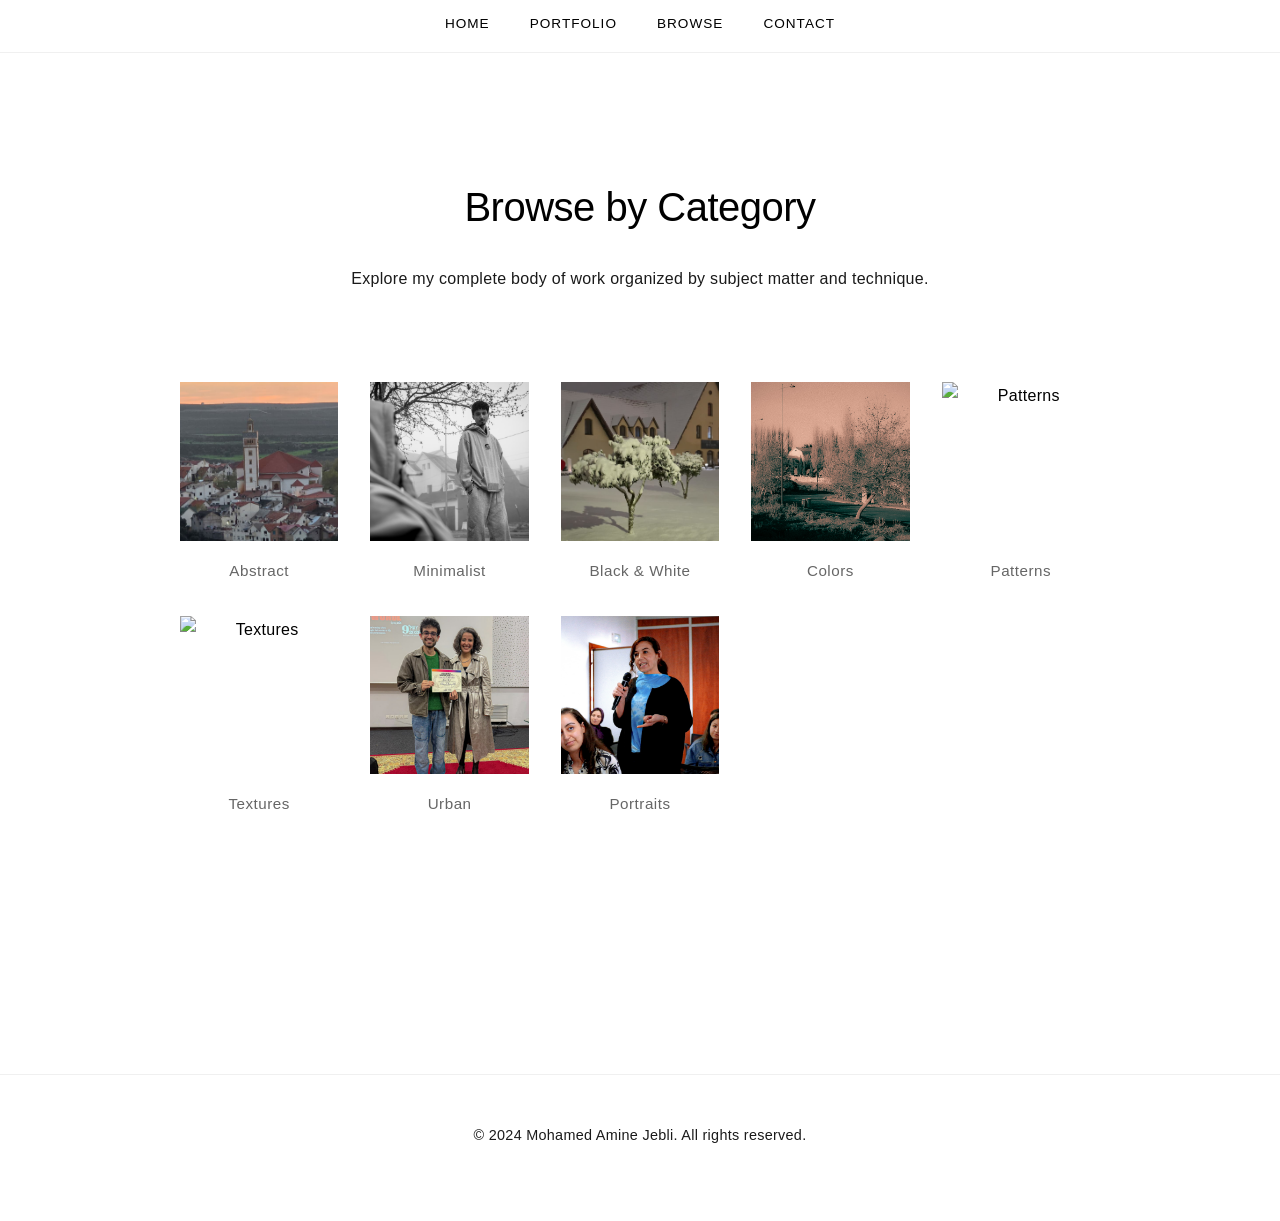
==== browse.html @ 8ff95b65 "first commit" ====
<!DOCTYPE html>
<html lang="en">
<head>
  <meta charset="UTF-8">
  <meta name="viewport" content="width=device-width, initial-scale=1.0">
  <title>Browse | Mohamed Amine Jebli</title>
  <link rel="stylesheet" href="./css/style.css">
</head>
<body data-page="browse">
  <header>
    <nav>
      <a href="index.html">Home</a>
      <a href="portfolio.html">Portfolio</a>
      <a href="browse.html">Browse</a>
      <a href="contact.html">Contact</a>
    </nav>
  </header>

  <main>
    <section id="browse">
      <h2 id="browse-title">Browse by Category</h2>
      <p id="browse-description"></p>
      <div id="category-container" class="category-container">
        <div id="category-grid" class="category-grid"></div>
      </div>
      <div id="browse-gallery" class="gallery" hidden></div>
    </section>
  </main>

  <footer>
    <p id="site-footer"></p>
  </footer>

  <script src="./js/main.js"></script>
</body>
</html>
---- css/style.css ----
/* ========================================
   MINIMALIST ARTIST PORTFOLIO
   Pure white background, clean typography
   ======================================== */

* {
  margin: 0;
  padding: 0;
  box-sizing: border-box;
}

html {
  scroll-behavior: smooth;
}

body {
  background-color: #ffffff;
  color: #000000;
  font-family: -apple-system, BlinkMacSystemFont, "Segoe UI", "Helvetica Neue", sans-serif;
  line-height: 1.8;
  font-size: 16px;
  letter-spacing: 0.3px;
}

/* ========================================
   TYPOGRAPHY
   ======================================== */

h1 {
  font-size: 3.5rem;
  font-weight: 300;
  line-height: 1.2;
  letter-spacing: -1px;
  margin-bottom: 1.5rem;
}

h2 {
  font-size: 2.5rem;
  font-weight: 300;
  line-height: 1.3;
  letter-spacing: -0.5px;
  margin-bottom: 2rem;
  margin-top: 3rem;
}

h3 {
  font-size: 1.5rem;
  font-weight: 400;
  margin-bottom: 1rem;
}

p {
  margin-bottom: 1.5rem;
  color: #1a1a1a;
}

a {
  color: #000000;
  text-decoration: none;
  position: relative;
  transition: color 0.2s ease;
}

a:hover {
  color: #666666;
}

/* ========================================
   LAYOUT & SPACING
   ======================================== */

header {
  position: sticky;
  top: 0;
  background-color: #ffffff;
  z-index: 100;
  border-bottom: 1px solid #f0f0f0;
}

nav {
  max-width: 1200px;
  margin: 0 auto;
  padding: 0.75rem 60px;
  display: flex;
  justify-content: center;
  gap: 2.5rem;
}

nav a {
  font-size: 0.85rem;
  font-weight: 350;
  text-transform: uppercase;
  letter-spacing: 1px;
  position: relative;
  padding-bottom: 0.25rem;
}

nav a::after {
  content: '';
  position: absolute;
  bottom: 0;
  left: 0;
  width: 0;
  height: 1px;
  background-color: #000000;
  transition: width 0.3s ease;
}

nav a:hover::after {
  width: 100%;
}

main {
  max-width: 1200px;
  margin: 0 auto;
  padding: 80px 60px;
}

section {
  margin-bottom: 6rem;
  padding: 0;
}

#portfolio,
#browse,
#contact,
#about {
  width: 100%;
  text-align: center;
}

#contact {
  text-align: left;
}

#contact .form-group,
#contact .form-group label,
#contact .form-group input,
#contact .form-group textarea,
#contact .form-group button,
#contact > div {
  text-align: left;
}

#contact .form-group input,
#contact .form-group textarea {
  margin-left: 0;
  margin-right: auto;
}

#contact #contact-description,
#contact #contact-direct-heading,
#contact #contact-email-line,
#contact #contact-phone-line,
#contact #contact-instagram-line {
  text-align: left;
}

#about .about-text {
  text-align: left;
}

#about .about-intro {
  width: 100%;
}

footer {
  background-color: #ffffff;
  border-top: 1px solid #f0f0f0;
  padding: 3rem 60px;
  text-align: center;
  color: #666666;
  font-size: 0.9rem;
}

/* ========================================
   LINKS & CALL-TO-ACTION
   ======================================== */

.cta-link {
  display: inline-block;
  font-size: 1rem;
  font-weight: 400;
  letter-spacing: 0.5px;
  margin-top: 2rem;
  padding-bottom: 2px;
  border-bottom: 1px solid #000000;
  transition: color 0.2s ease, border-color 0.2s ease;
}

.cta-link:hover {
  color: #666666;
  border-bottom-color: #666666;
}

/* ========================================
   IMAGES & GALLERY
   ======================================== */

img {
  max-width: 100%;
  height: auto;
  display: block;
}

.gallery {
  column-count: 5;
  column-gap: 2rem;
  margin-top: 3rem;
  width: min(100%, 1100px);
  margin-left: auto;
  margin-right: auto;
}

/* Portfolio-specific centering and responsive column counts */
#portfolio .gallery {
  width: min(100%, 900px);
  margin: 5rem auto;
  column-count: 3;
  column-gap: 1.5rem;
}

@media (max-width: 1024px) {
  #portfolio .gallery {
    column-count: 2;
  }
}

@media (max-width: 600px) {
  #portfolio .gallery {
    column-count: 1;
  }
}

/* Center images inside each gallery item */
.gallery-item {
  cursor: pointer;
  transition: opacity 0.2s ease;
  break-inside: avoid;
  margin-bottom: 2rem;
  display: flex;
  align-items: center;
  justify-content: center;
}

.gallery-item img {
  width: auto;
  max-width: 100%;
  max-height: 320px;
  object-fit: contain;
  display: block;
  margin: 0 auto;
}
.gallery-item {
  cursor: pointer;
  transition: opacity 0.2s ease;
  break-inside: avoid;
  margin-bottom: 2rem;
}

.gallery-item:hover {
  opacity: 0.85;
}

.gallery-item img {
  width: 100%;
  aspect-ratio: 1;
  object-fit: cover;
}

.gallery-item-title {
  font-size: 0.95rem;
  margin-top: 0.75rem;
  color: #666666;
  text-align: center;
}

/* ========================================
   LIGHTBOX / MODAL
   ======================================== */

.lightbox-overlay {
  position: fixed;
  top: 0;
  left: 0;
  right: 0;
  bottom: 0;
  background-color: rgba(0, 0, 0, 0.95);
  display: flex;
  align-items: center;
  justify-content: center;
  z-index: 1000;
  animation: fadeIn 0.2s ease;
}

@keyframes fadeIn {
  from {
    opacity: 0;
  }
  to {
    opacity: 1;
  }
}

.lightbox-content {
  position: relative;
  max-width: 90%;
  max-height: 90%;
  text-align: center;
}

.lightbox-content img {
  max-width: 100%;
  max-height: 80vh;
  object-fit: contain;
}

.lightbox-title {
  color: #ffffff;
  font-size: 1.1rem;
  margin-top: 1.5rem;
  letter-spacing: 0.5px;
  font-weight: 300;
}

.lightbox-close {
  position: absolute;
  top: -40px;
  right: 0;
  color: #ffffff;
  font-size: 2rem;
  cursor: pointer;
  border: none;
  background: none;
  padding: 0;
  width: 40px;
  height: 40px;
  display: flex;
  align-items: center;
  justify-content: center;
  transition: color 0.2s ease;
}

.lightbox-close:hover {
  color: #cccccc;
}

/* ========================================
   DETAIL VIEW
   ======================================== */

.detail-overlay {
  position: fixed;
  top: 0;
  left: 0;
  right: 0;
  bottom: 0;
  background-color: rgba(0, 0, 0, 0.98);
  display: flex;
  align-items: center;
  justify-content: center;
  z-index: 1000;
  animation: fadeIn 0.2s ease;
  padding: 2rem;
}

.detail-content {
  position: relative;
  display: grid;
  grid-template-columns: 1fr 1fr;
  gap: 3rem;
  max-width: 1400px;
  width: 100%;
  max-height: 80vh;
  align-items: center;
}

.detail-image-wrapper {
  display: flex;
  align-items: center;
  justify-content: center;
  max-height: 100%;
}

.detail-image-wrapper img {
  max-width: 100%;
  max-height: 75vh;
  object-fit: contain;
}

.detail-text {
  color: #ffffff;
  overflow-y: auto;
  padding-right: 1rem;
}

.detail-text h2 {
  color: #ffffff;
  margin-top: 0;
  font-size: 2rem;
  letter-spacing: -0.5px;
}

.detail-text p {
  color: #e0e0e0;
  line-height: 1.8;
  font-size: 1rem;
}

.detail-close {
  position: absolute;
  top: 20px;
  right: 20px;
  color: #ffffff;
  font-size: 2.5rem;
  cursor: pointer;
  border: none;
  background: none;
  padding: 0;
  width: 50px;
  height: 50px;
  display: flex;
  align-items: center;
  justify-content: center;
  transition: color 0.2s ease;
  z-index: 1001;
}

.detail-close:hover {
  color: #cccccc;
}

/* Detail view responsive */
@media (max-width: 1024px) {
  .detail-content {
    grid-template-columns: 1fr;
    gap: 2rem;
    max-height: none;
  }

  .detail-text {
    padding-right: 0;
    max-height: 40vh;
  }
}

@media (max-width: 767px) {
  .detail-overlay {
    padding: 1rem;
  }

  .detail-content {
    gap: 1rem;
  }

  .detail-close {
    top: 10px;
    right: 10px;
    font-size: 2rem;
  }

  .detail-text h2 {
    font-size: 1.5rem;
  }

  .detail-text p {
    font-size: 0.95rem;
  }
}

/* ========================================
   CATEGORY BROWSE
   ======================================== */

.category-grid {
  display: grid;
  grid-template-columns: repeat(auto-fill, minmax(150px, 1fr));
  gap: 2rem;
  margin-bottom: 4rem;
  margin-top: 3rem;
  width: min(100%, 1100px);
  margin-left: auto;
  margin-right: auto;
}

/* Container for category block to allow centralized control */
.category-container {
  width: min(100%, 1100px);
  padding: 1rem 5rem;
  display: flex;
  justify-content: center;
}

.category-card {
  cursor: pointer;
  transition: opacity 0.2s ease;
  text-align: center;
}

.category-card:hover {
  opacity: 0.8;
}

.category-card-image {
  width: 100%;
  aspect-ratio: 1;
  overflow: hidden;
  margin-bottom: 1rem;
}

.category-card-image img {
  width: 100%;
  height: 100%;
  object-fit: cover;
  transition: transform 0.2s ease;
}

.category-card:hover .category-card-image img {
  transform: scale(1.02);
}

.category-card-title {
  font-size: 0.95rem;
  font-weight: 400;
  letter-spacing: 0.5px;
  color: #666666;
  transition: color 0.2s ease;
}

.category-card.active .category-card-title {
  color: #000000;
  font-weight: 500;
}

.back-button {
  display: inline-block;
  padding: 0.75rem 1.5rem;
  border: 1px solid #000000;
  background-color: #ffffff;
  color: #000000;
  font-size: 0.9rem;
  font-weight: 400;
  cursor: pointer;
  margin-bottom: 2rem;
  transition: all 0.2s ease;
  letter-spacing: 0.5px;
}

.back-button:hover {
  background-color: #000000;
  color: #ffffff;
}

/* ========================================
   FORMS
   ======================================== */

.form-group {
  margin-bottom: 2rem;
}

label {
  display: block;
  margin-bottom: 0.5rem;
  font-weight: 500;
  font-size: 0.95rem;
}

input[type="text"],
input[type="email"],
textarea {
  width: 100%;
  max-width: 600px;
  padding: 1rem;
  border: 1px solid #e0e0e0;
  background-color: #ffffff;
  font-family: inherit;
  font-size: 1rem;
  color: #000000;
  transition: border-color 0.2s ease;
}

input[type="text"]:focus,
input[type="email"]:focus,
textarea:focus {
  outline: none;
  border-color: #000000;
  background-color: #fafafa;
}

textarea {
  resize: vertical;
  min-height: 200px;
}

button {
  padding: 1rem 2rem;
  border: 1px solid #000000;
  background-color: #ffffff;
  color: #000000;
  font-size: 0.95rem;
  font-weight: 500;
  cursor: pointer;
  transition: all 0.2s ease;
  letter-spacing: 0.5px;
}

button:hover {
  background-color: #000000;
  color: #ffffff;
}

/* ========================================
   ABOUT PAGE LAYOUT
   ======================================== */

.about-intro {
  display: grid;
  grid-template-columns: 1fr 1fr;
  gap: 3rem;
  align-items: flex-start;
  margin-bottom: 4rem;
}

.about-portrait img {
  width: 100%;
  aspect-ratio: 3 / 4;
  object-fit: cover;
}

.about-text h2 {
  margin-top: 0;
}

.about-text p {
  margin-bottom: 1.5rem;
}

/* ========================================
   RESPONSIVE DESIGN
   ======================================== */

/* Tablet (768px - 1024px) */
@media (max-width: 1024px) {
  h1 {
    font-size: 2.5rem;
  }

  h2 {
    font-size: 1.8rem;
  }

  main {
    padding: 60px 40px;
  }

  nav {
    padding: 1.2rem 40px;
    gap: 2rem;
  }

  footer {
    padding: 2rem 40px;
  }

  .gallery {
    column-count: 2;
    column-gap: 1.5rem;
  }

  .about-intro {
    grid-template-columns: 1fr;
    gap: 2rem;
  }
}

/* Mobile (480px - 767px) */
@media (max-width: 767px) {
  h1 {
    font-size: 2rem;
  }

  h2 {
    font-size: 1.5rem;
    margin-top: 2rem;
  }

  h3 {
    font-size: 1.2rem;
  }

  main {
    padding: 50px 24px;
  }

  nav {
    padding: 1rem 24px;
    gap: 1.2rem;
    flex-wrap: wrap;
  }

  nav a {
    font-size: 0.85rem;
    letter-spacing: 0.5px;
  }

  footer {
    padding: 1.5rem 24px;
  }

  .gallery {
    column-count: 1;
  }

  .cta-link {
    margin-top: 1.5rem;
  }

  input[type="text"],
  input[type="email"],
  textarea {
    max-width: 100%;
  }

  .category-grid {
    grid-template-columns: repeat(auto-fill, minmax(120px, 1fr));
    gap: 1rem;
  }

  .lightbox-content {
    max-width: 95%;
  }

  .lightbox-close {
    top: -35px;
  }
}
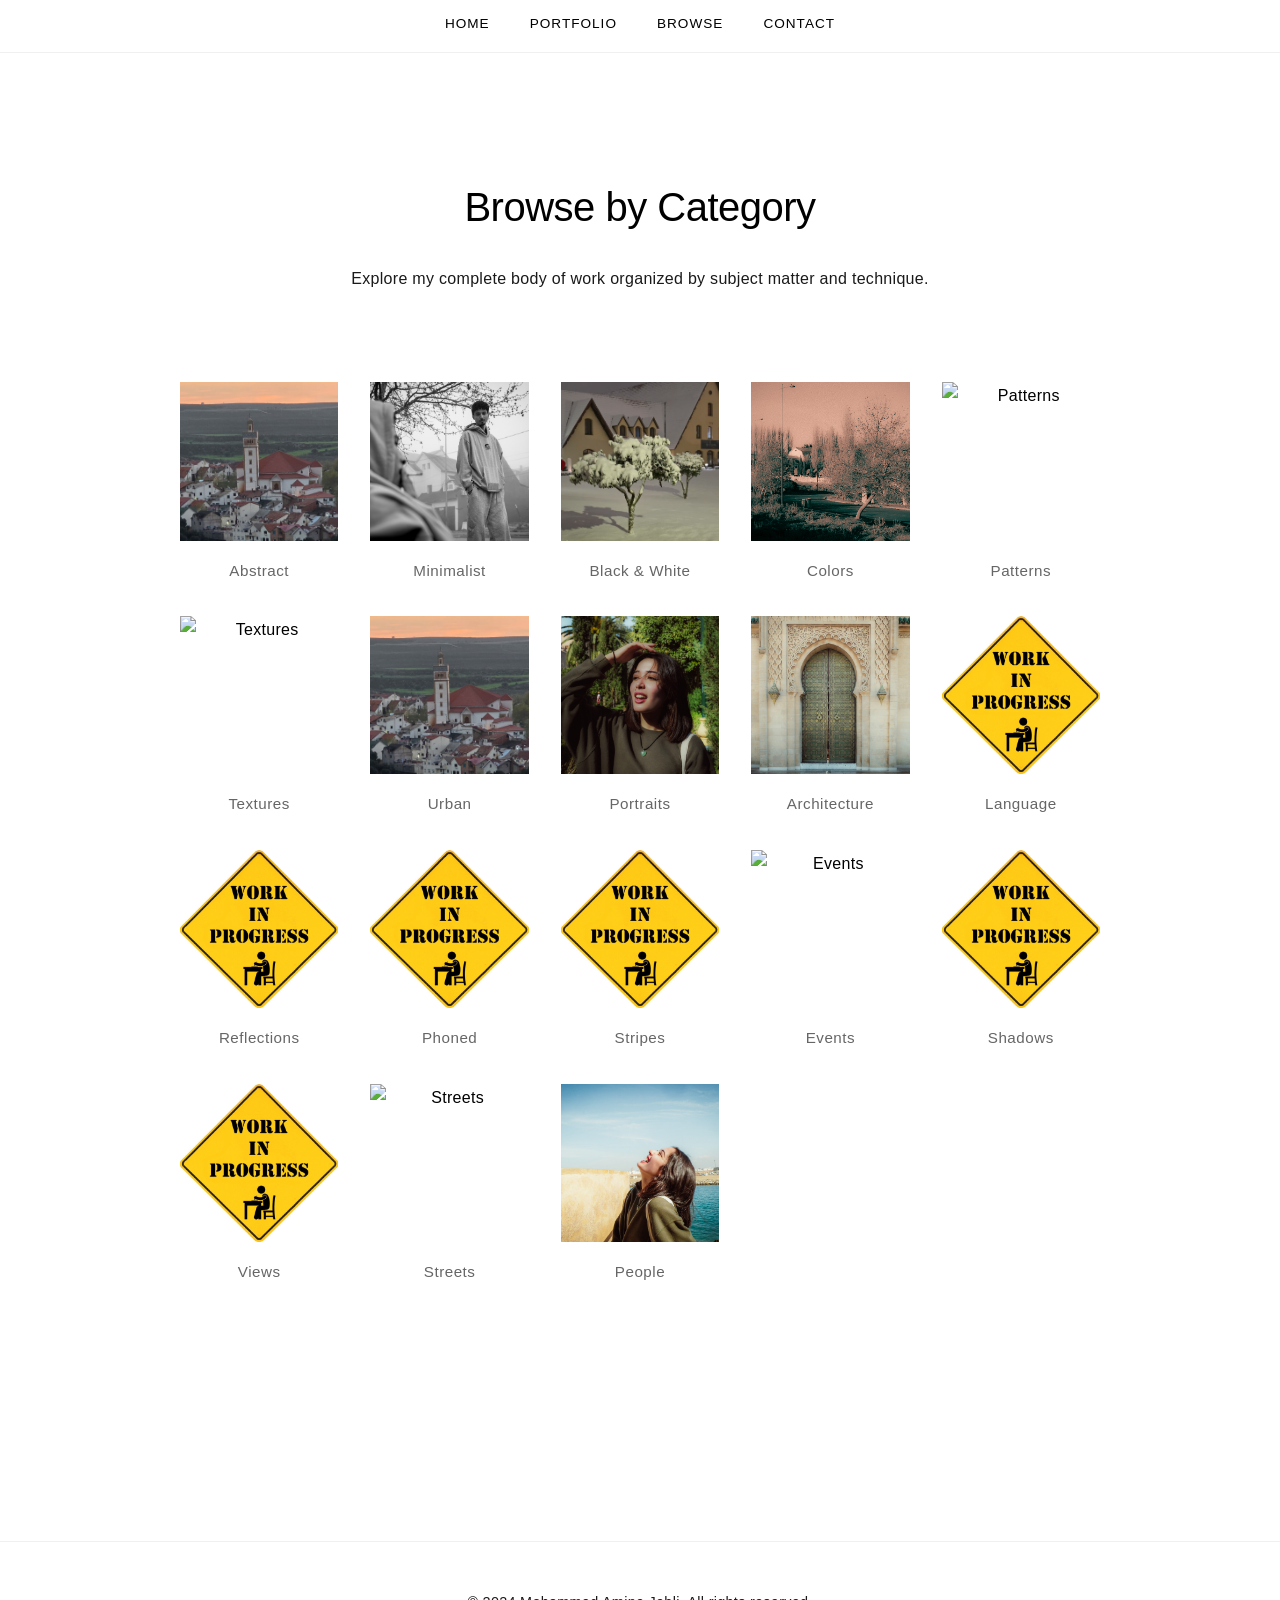
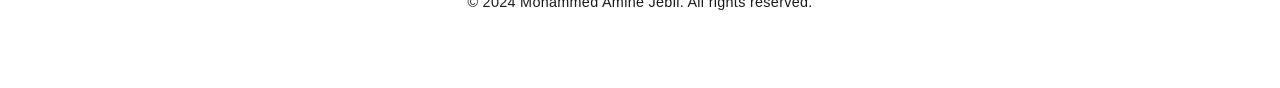
==== commit 97fbd0c5: "more fast" ====
--- a/browse.html
+++ b/browse.html
@@ -4,6 +4,10 @@
   <meta charset="UTF-8">
   <meta name="viewport" content="width=device-width, initial-scale=1.0">
   <title>Browse | Mohamed Amine Jebli</title>
+  <link rel="preload" as="image" href="./images/artwork_01.jpg">
+  <link rel="preload" as="image" href="./images/artwork_03.jpg">
+  <link rel="preload" as="image" href="./images/artwork_05.jpg">
+  <link rel="preload" as="image" href="./images/artwork_06.jpg">
   <link rel="stylesheet" href="./css/style.css">
 </head>
 <body data-page="browse">
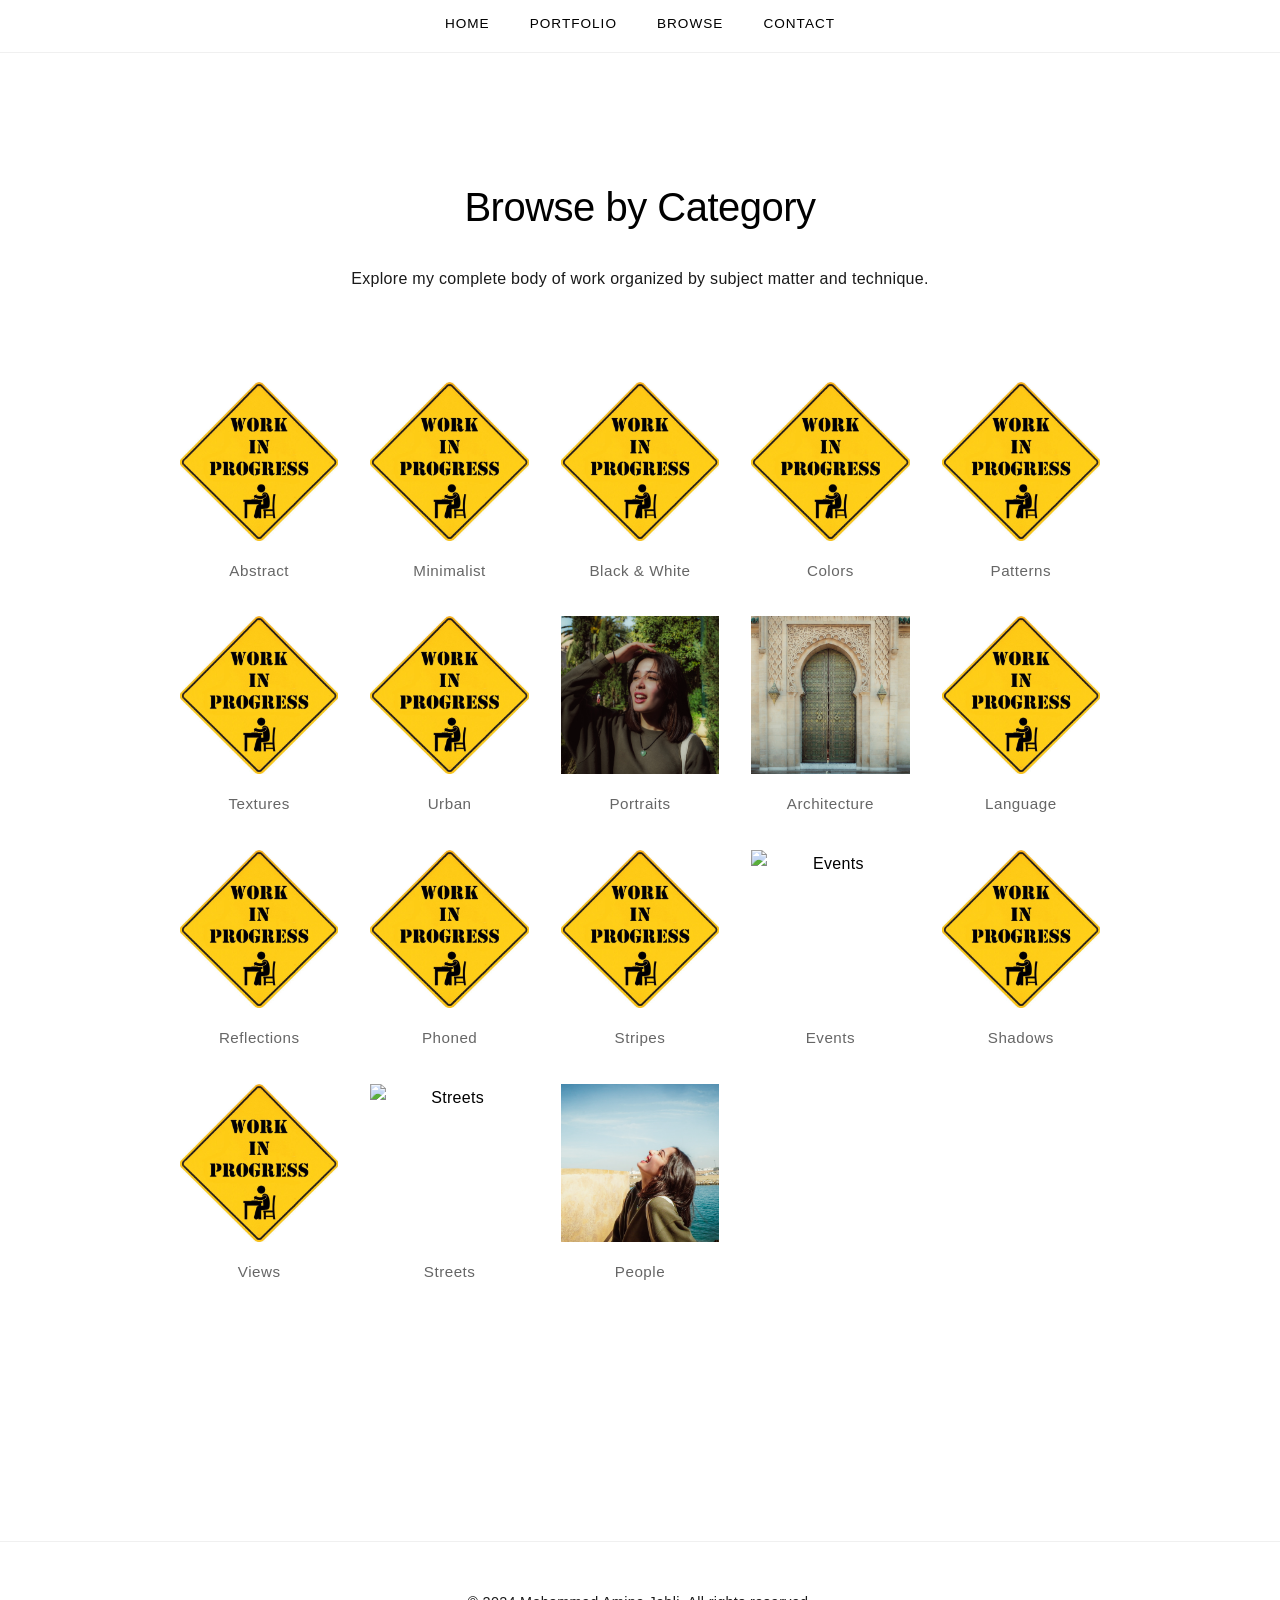
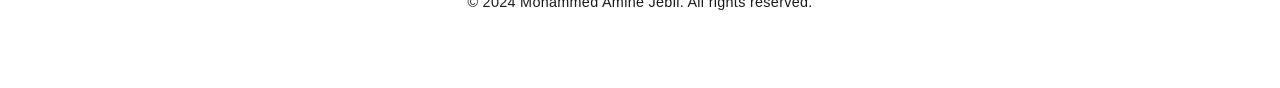
==== commit 4fed71fe: "finition" ====
--- a/browse.html
+++ b/browse.html
@@ -4,10 +4,7 @@
   <meta charset="UTF-8">
   <meta name="viewport" content="width=device-width, initial-scale=1.0">
   <title>Browse | Mohamed Amine Jebli</title>
-  <link rel="preload" as="image" href="./images/artwork_01.jpg">
-  <link rel="preload" as="image" href="./images/artwork_03.jpg">
-  <link rel="preload" as="image" href="./images/artwork_05.jpg">
-  <link rel="preload" as="image" href="./images/artwork_06.jpg">
+  <link rel="preload" as="image" href="./images/work_in.jpg">
   <link rel="stylesheet" href="./css/style.css">
 </head>
 <body data-page="browse">
